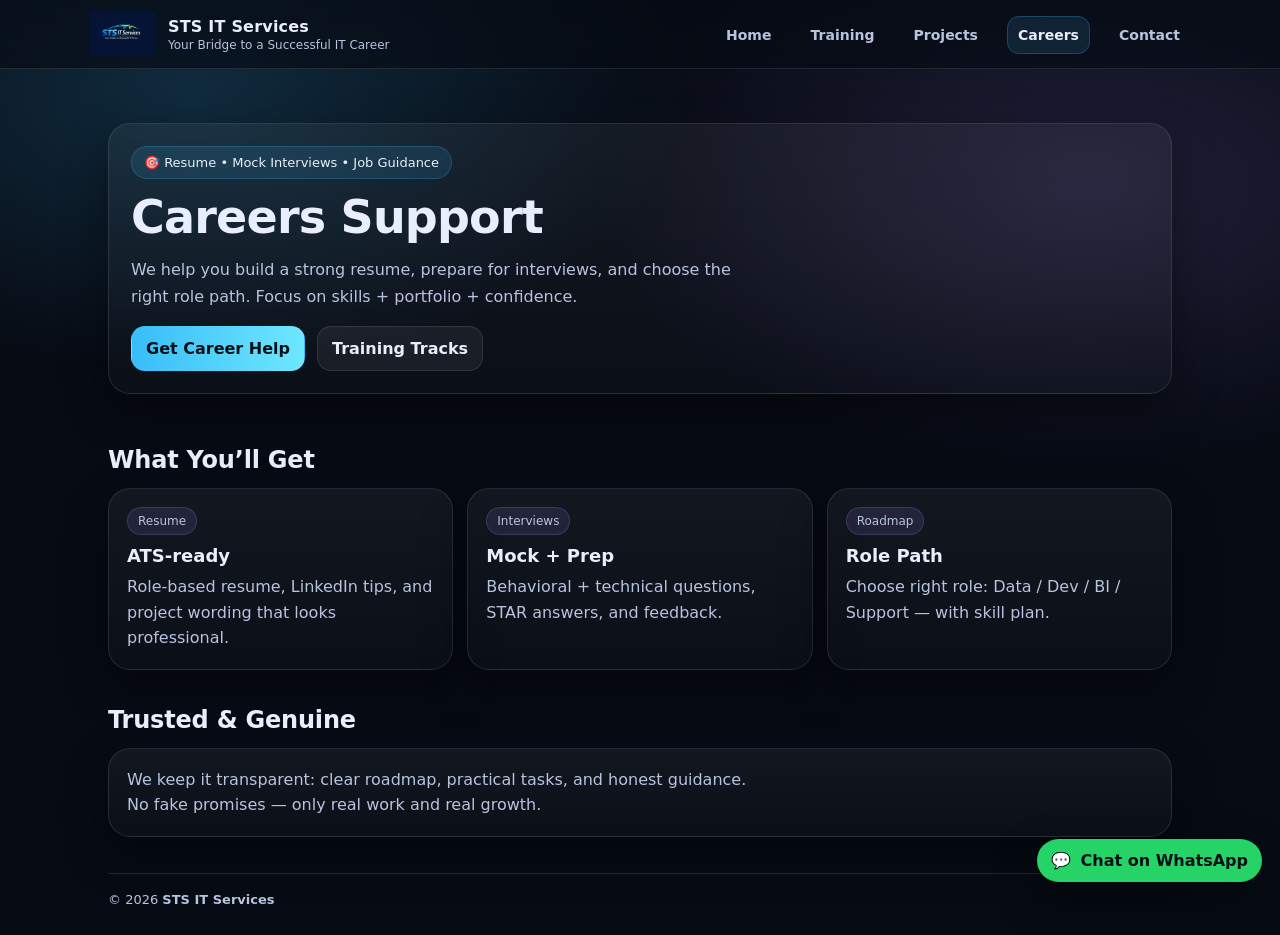
==== careers.html @ b748dda0 "Create careers.html" ====
<!DOCTYPE html>
<html lang="en">
<head>
  <meta charset="UTF-8" />
  <meta name="viewport" content="width=device-width,initial-scale=1.0" />
  <title>Careers | STS IT Services</title>
  <link rel="stylesheet" href="style.css" />
</head>
<body>
  <header class="topbar">
    <div class="container navwrap">
      <a class="brand" href="index.html">
        <img src="logo.png" alt="STS IT Services Logo">
        <div>
          <div class="btitle">STS IT Services</div>
          <div class="btag">Your Bridge to a Successful IT Career</div>
        </div>
      </a>

      <nav>
        <a href="index.html">Home</a>
        <a href="training.html">Training</a>
        <a href="projects.html">Projects</a>
        <a class="active" href="careers.html">Careers</a>
        <a href="index.html#contact">Contact</a>
      </nav>
    </div>
  </header>

  <main class="container">
    <section class="hero">
      <div class="card heroLeft" style="padding:22px;">
        <div class="kicker">🎯 Resume • Mock Interviews • Job Guidance</div>
        <h1>Careers Support</h1>
        <p class="sub">
          We help you build a strong resume, prepare for interviews, and choose the right role path.
          Focus on skills + portfolio + confidence.
        </p>
        <div class="ctaRow">
          <a class="btn primary" href="index.html#contact">Get Career Help</a>
          <a class="btn secondary" href="training.html">Training Tracks</a>
        </div>
      </div>
    </section>

    <section class="section">
      <h2>What You’ll Get</h2>
      <div class="grid3">
        <div class="card feature">
          <div class="tag">Resume</div>
          <h3>ATS-ready</h3>
          <p>Role-based resume, LinkedIn tips, and project wording that looks professional.</p>
        </div>
        <div class="card feature">
          <div class="tag">Interviews</div>
          <h3>Mock + Prep</h3>
          <p>Behavioral + technical questions, STAR answers, and feedback.</p>
        </div>
        <div class="card feature">
          <div class="tag">Roadmap</div>
          <h3>Role Path</h3>
          <p>Choose right role: Data / Dev / BI / Support — with skill plan.</p>
        </div>
      </div>
    </section>

    <section class="section">
      <h2>Trusted & Genuine</h2>
      <div class="card feature">
        <p class="sub" style="margin:0">
          We keep it transparent: clear roadmap, practical tasks, and honest guidance.
          No fake promises — only real work and real growth.
        </p>
      </div>
    </section>

    <footer class="footer">
      <div>© 2026 <b>STS IT Services</b></div>
    </footer>
  </main>

  <a id="waBtn" class="whatsapp-float" href="#" target="_blank" rel="noopener">💬 <span>Chat on WhatsApp</span></a>
  <script src="script.js"></script>
</body>
</html>
---- style.css ----
:root{
  --bg:#070b14;
  --card:#0e1628;
  --card2:#0b1220;
  --text:#e9eefc;
  --muted:#b8c3e0;
  --brand:#38bdf8;
  --brand2:#a78bfa;
  --line: rgba(148,163,184,0.18);
  --shadow: 0 18px 45px rgba(0,0,0,.45);
}

*{box-sizing:border-box}
html{scroll-behavior:smooth}
body{
  margin:0;
  font-family: system-ui, -apple-system, Segoe UI, Roboto, Arial, sans-serif;
  background: radial-gradient(900px 500px at 15% 10%, rgba(56,189,248,.18), transparent 55%),
              radial-gradient(900px 500px at 85% 20%, rgba(167,139,250,.16), transparent 55%),
              var(--bg);
  color:var(--text);
}

.container{max-width:1100px; margin:0 auto; padding:0 18px;}

.topbar{
  position:sticky; top:0; z-index:1000;
  backdrop-filter: blur(12px);
  background: rgba(7,11,20,.65);
  border-bottom: 1px solid var(--line);
}
.navwrap{
  display:flex; align-items:center; justify-content:space-between;
  padding:12px 0;
}
.brand{
  display:flex; align-items:center; gap:12px;
  text-decoration:none; color:var(--text);
}
.brand img{height:44px; width:auto;}
.brand .btitle{font-weight:800; letter-spacing:.2px}
.brand .btag{font-size:12px; color:var(--muted); margin-top:2px}

nav a{
  color:var(--muted); text-decoration:none;
  margin-left:14px; font-weight:650; font-size:14px;
  padding:10px 10px; border-radius:12px;
}
nav a:hover{color:var(--text); background: rgba(255,255,255,.06);}
nav a.active{color:var(--text); background: rgba(56,189,248,.12); border:1px solid rgba(56,189,248,.25);}

.hero{
  padding:54px 0 26px;
}
.heroGrid{
  display:grid;
  grid-template-columns: 1.15fr .85fr;
  gap:18px;
  align-items:stretch;
}
@media(max-width:900px){
  .heroGrid{grid-template-columns:1fr;}
  nav{display:none;}
}
.card{
  background: linear-gradient(180deg, rgba(255,255,255,.05), rgba(255,255,255,.02));
  border:1px solid var(--line);
  border-radius:22px;
  box-shadow: var(--shadow);
}
.heroLeft{padding:26px;}
.kicker{
  display:inline-flex; gap:8px; align-items:center;
  background: rgba(56,189,248,.12);
  border:1px solid rgba(56,189,248,.22);
  color:var(--text);
  padding:8px 12px;
  border-radius:999px;
  font-size:13px;
}
h1{
  margin:14px 0 10px;
  font-size:46px;
  line-height:1.05;
  letter-spacing:-.8px;
}
@media(max-width:520px){ h1{font-size:36px;} }

.sub{
  color:var(--muted);
  font-size:16px;
  line-height:1.65;
  max-width: 62ch;
}

.ctaRow{display:flex; gap:12px; flex-wrap:wrap; margin-top:16px;}
.btn{
  display:inline-flex; align-items:center; justify-content:center; gap:10px;
  padding:12px 14px;
  border-radius:14px;
  font-weight:800;
  text-decoration:none;
  border:1px solid transparent;
  cursor:pointer;
}
.btn.primary{
  color:#041018;
  background: linear-gradient(90deg, var(--brand), #6ee7ff);
}
.btn.primary:hover{filter:brightness(1.03);}
.btn.secondary{
  color:var(--text);
  background: rgba(255,255,255,.06);
  border:1px solid var(--line);
}
.btn.secondary:hover{background: rgba(255,255,255,.09);}

.heroRight{
  padding:18px;
  display:flex;
  flex-direction:column;
  gap:12px;
}
.miniCard{
  padding:16px;
  border-radius:18px;
  background: rgba(255,255,255,.04);
  border: 1px solid var(--line);
}
.miniCard h3{margin:0 0 8px; font-size:16px}
.miniCard p{margin:0; color:var(--muted); line-height:1.6; font-size:14px}

.section{padding:26px 0 10px;}
.section h2{
  margin:0 0 14px;
  font-size:24px;
  letter-spacing:-.2px;
}
.grid3{
  display:grid;
  grid-template-columns: repeat(3, 1fr);
  gap:14px;
}
@media(max-width:900px){ .grid3{grid-template-columns:1fr;} }

.feature{
  padding:18px;
}
.feature .tag{
  display:inline-block;
  font-size:12px;
  color: var(--muted);
  background: rgba(167,139,250,.12);
  border: 1px solid rgba(167,139,250,.20);
  padding:6px 10px;
  border-radius:999px;
  margin-bottom:10px;
}
.feature h3{margin:0 0 8px; font-size:18px;}
.feature p{margin:0; color:var(--muted); line-height:1.6;}

.split{
  display:grid;
  grid-template-columns: 1fr 1fr;
  gap:14px;
}
@media(max-width:900px){ .split{grid-template-columns:1fr;} }

.formWrap{padding:18px;}
label{display:block; font-weight:700; margin:10px 0 6px; font-size:13px; color:var(--text);}
input, textarea, select{
  width:100%;
  padding:12px 12px;
  border-radius:14px;
  border:1px solid var(--line);
  background: rgba(255,255,255,.04);
  color:var(--text);
  outline:none;
}
textarea{min-height:120px; resize:vertical;}
.small{color:var(--muted); font-size:12px; line-height:1.6; margin-top:8px}
.status{
  margin-top:10px;
  font-weight:700;
}
.status.ok{color:#7CFFB2}
.status.err{color:#ffb4b4}

.footer{
  margin-top:26px;
  padding:18px 0 28px;
  border-top:1px solid var(--line);
  color:var(--muted);
  font-size:13px;
}
.footer a{color:var(--text); text-decoration:none}
.footer a:hover{text-decoration:underline}

.badges{
  display:flex; gap:10px; flex-wrap:wrap; margin-top:12px;
}
.badge{
  display:inline-flex; gap:8px; align-items:center;
  padding:8px 10px;
  border-radius:999px;
  border:1px solid var(--line);
  background: rgba(255,255,255,.04);
  color:var(--muted);
  font-size:12px;
}

/* WhatsApp Floating */
.whatsapp-float{
  position: fixed;
  right: 18px;
  bottom: 18px;
  z-index: 9999;
  display: flex;
  align-items: center;
  gap: 10px;
  background: #25D366;
  color: #041018;
  text-decoration:none;
  padding: 12px 14px;
  border-radius: 999px;
  box-shadow: var(--shadow);
  font-weight: 900;
}
.whatsapp-float:hover{filter:brightness(1.03);}
.whatsapp-float span{display:none;}
@media(min-width:520px){
  .whatsapp-float span{display:inline;}
}
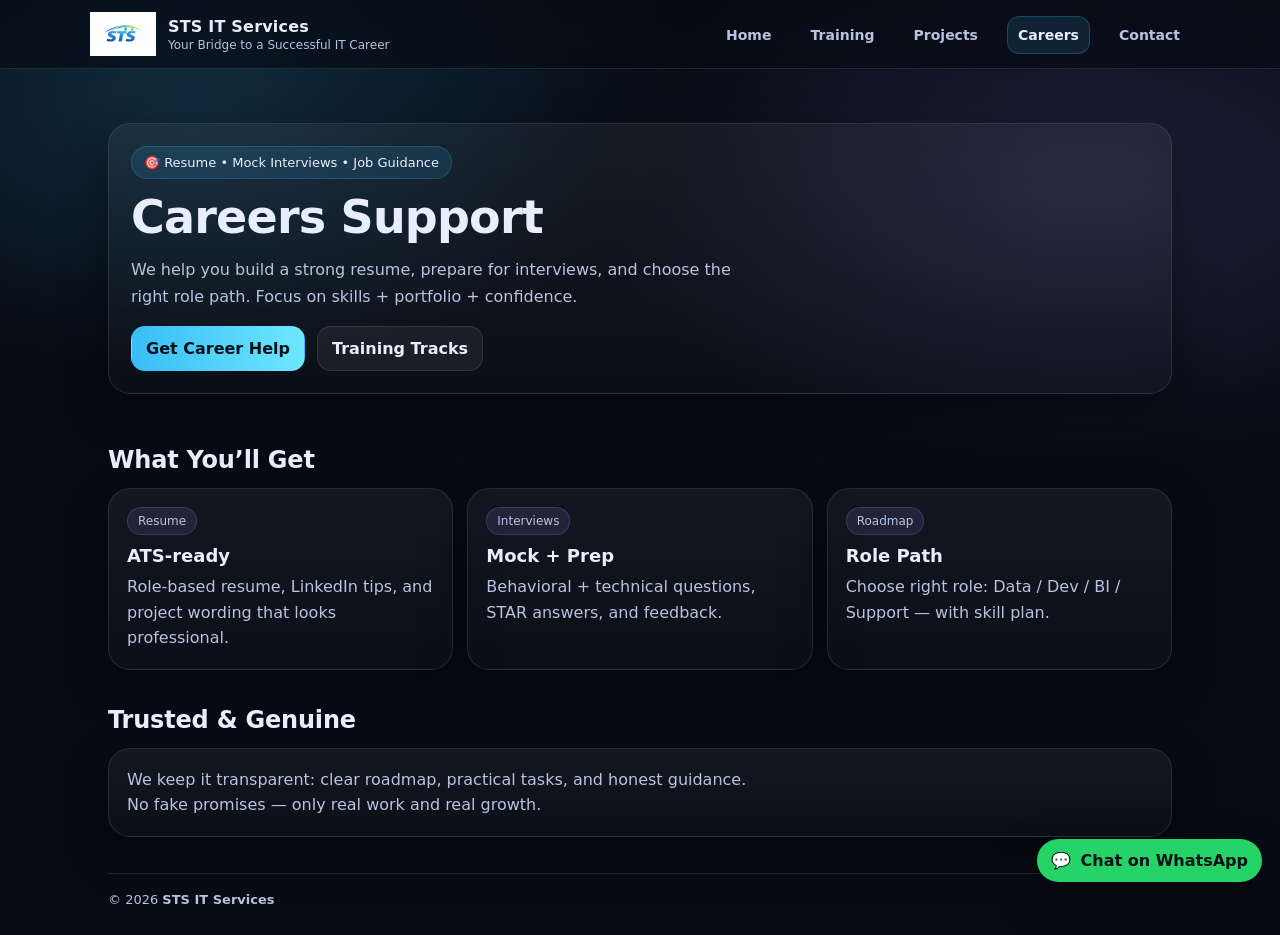
==== commit 28f74cac: "Update careers.html" ====
--- a/careers.html
+++ b/careers.html
@@ -10,7 +10,7 @@
   <header class="topbar">
     <div class="container navwrap">
       <a class="brand" href="index.html">
-        <img src="logo.png" alt="STS IT Services Logo">
+        <img src="logo2.png" alt="STS IT Services Logo">
         <div>
           <div class="btitle">STS IT Services</div>
           <div class="btag">Your Bridge to a Successful IT Career</div>
